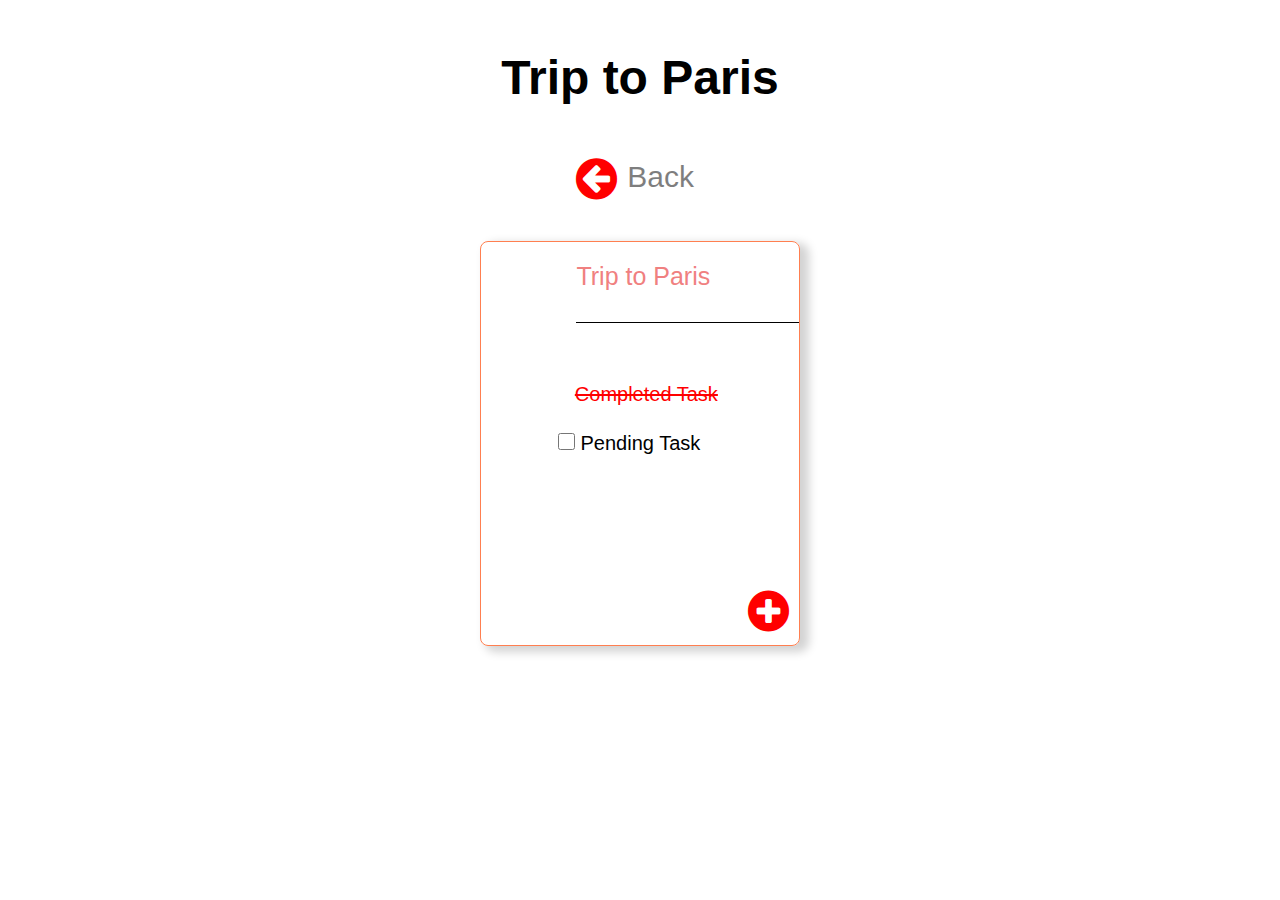
==== index1.html @ 86db3a44 "initial commit" ====
<!DOCTYPE html>
<html lang="en">
<head>
    <meta charset="UTF-8">
    <meta http-equiv="X-UA-Compatible" content="IE=edge">
    <meta name="viewport" content="width=device-width, initial-scale=1.0">
    <link rel="stylesheet" href="https://cdnjs.cloudflare.com/ajax/libs/font-awesome/4.7.0/css/font-awesome.min.css">
    <link rel="stylesheet" href="./index1.css">
    <title>Document</title>
</head>
<body>
    <div class="upper-container4">

        <div>
            <p id="trip-to-paris"> Trip to Paris </p>
        </div>
    </div>
        
    <div class="upper-container5">
                <span id="circle">
                    <i class="fa fa-arrow-circle-left" style="font-size:48px;color:red"></i>
                </span>
            
                <span id="Back">
                    Back
                </span>
    
    </div>
    <div class="card-container2">
        <div class="card2">
            <div class ="div4">
                <p>Trip to Paris</p>
            </div>

            <div class ="div5">
                <p>Completed Task</p>
            </div>

            <div class ="div6">
                <form>
                    <input type="checkbox" name="todo" id="check">
                    <label for="todo">Pending Task</label>
                </form>
            </div>
            <div id="circle-plus-1">
                <i class="fa fa-plus-circle" style="font-size:48px;color:red"></i>
            </div>
        </div>
</body>
</html>
---- index1.css ----
*{
    margin:0;
    padding:0;
    box-sizing: border-box;
    font-family: Arial, Helvetica, sans-serif;
}

.contents-page-1{
    width: 100%;
    height: 100%;
    margin-top: 10%;
}
.upper-container{
    width:50%;
    height:10%;
    margin-left: 29%;
    margin-top: 50px;
    margin-bottom: 30px;
    position: relative;
}

.upper-container1{
    width: 35%;
    height: 100%;
    padding-top: 20px;
}

#tasks{
    font-weight: bold;
    font-size: 3rem;
}
#Lists{
    font-size: 2.7rem;
    opacity:0.5;
}

.upper-container2{
    width:30%;
    height:100%;
    padding-top: 20px;
    position: absolute;
    top:0px;
    right: 0px;
}

#addlist{
    position: absolute;
    width: 80%;
    height: 100%;
    top:0;
    right: 0;
    font-size: 30px;
    opacity:0.5;
    padding-top: 25px;
}

.card-container1{
    margin:auto;
    display: flex;
    justify-content: center;
    width: 61%;
    margin-left: 23%;
}
.card1{
    margin-top: 10px;
    border:1.5px solid coral;
    height:38vh;
    width:20%;
    position: relative;
    border-radius: 8px;
    box-shadow: 7px 4px 10px 2px lightgrey;
    margin-right: 65px;
}

.div1{
    position: absolute;
    top: 15px;
    font-size: 25px;
    right: 0;
    width: 85%;
    margin-top: 5px;
    text-align: left;
    height: 15%;
    color: lightcoral;
    border-bottom: 1px solid black;
}

.div2{
    width: 90%;
    height: 10%;
    font-size: 20px;
    color: red;
    text-align: right;
    right: 14px;
    position: absolute;
    top: 35%;
    text-decoration: line-through;
    text-decoration: bold;
}

.div3{
    width: 90%;
    height: 10%;
    position: absolute;
    top: 47%;
    text-align:left ;
    font-size: 20px;
}

#check{
    width: 17px;
    height: 17px;
    margin-left:7px ;
}

.upper-container4{
    width:48%;
    height:10%;
    margin-left: 26%;
    margin-top: 50px;
    margin-bottom: 30px;
    position: relative;
    text-align: center;
}

.upper-container5{
    width:10%;
    padding-top: 20px;
    position: relative;
    margin-left: 45%;
}

#Back{
    position: absolute;
    width: 60%;
    height: 100%;
    top: 0;
    right: 0;
    font-size: 30px;
    opacity:0.5;
    padding-top: 25px;
}

#trip-to-paris{
    font-weight: bold;
    font-size: 3rem;
}

.card-container2{
    display:flex;
    justify-content: center;
}

.card2{
    margin-top: 3%;
    display: flex;
    justify-content: center;
    border:1.5px solid coral;
    height:45vh;
    width:25%;
    position: relative;
    border-radius: 8px;
    box-shadow: 7px 4px 10px 2px lightgrey;
}

.div4{
    position: absolute;
    top: 15px;
    font-size: 25px;
    right: 0;
    width: 70%;
    margin-top: 5px;
    text-align: left;
    height: 15%;
    color: lightcoral;
    border-bottom: 1px solid black;
}

.div5{
    width: 90%;
    height: 10%;
    font-size: 20px;
    color: red;
    text-align: left;
    margin-left: 49%;
    position: absolute;
    top: 35%;
    text-decoration: line-through;
    text-decoration: bold;
}

.div6{
    width: 90%;
    height: 10%;
    position: absolute;
    top: 47%;
    text-align: left;
    margin-left: 34%;
    font-size: 20px;
}

#circle-plus-1{
    position: absolute;
    bottom: 10px;
    right: 10px;
}

.notshow{
    filter: blur(6px);
    -webkit-filter: blur(6px);
}

.pop-up{
    position: absolute;
    height: 27vh;
    width: 27%;
    border: 1.5px solid coral;
    border-radius: 10px;
    left: 37%;
    top: 30%;
    color: red;
    font-size: 18px;
    margin : auto;
    box-shadow: 4px 4px 7px rgb(196, 194, 194);
    background-color: white;
    padding: 27px;
}

#add-new{
    opacity: 0.7;
    font-size: 18px;
    margin-left: 36%;
}

.pop-upbar{
    margin-top: 22px;
    margin-left: 31px;
    border-radius: 4px;
    width: 83%;
    height: 23%;
    border:1.5px solid red;
    box-shadow: 2px 2px 4px lightgrey
}

.pop-up-button{
    width: 22%;
    height: 20%;
    margin-top: 76px;
    color: white;
    background-color: rgb(236, 81, 81);
    border-radius: 20px;
    border: none;
    position:absolute;
    left: 163px;
    font-size: 20px;
}
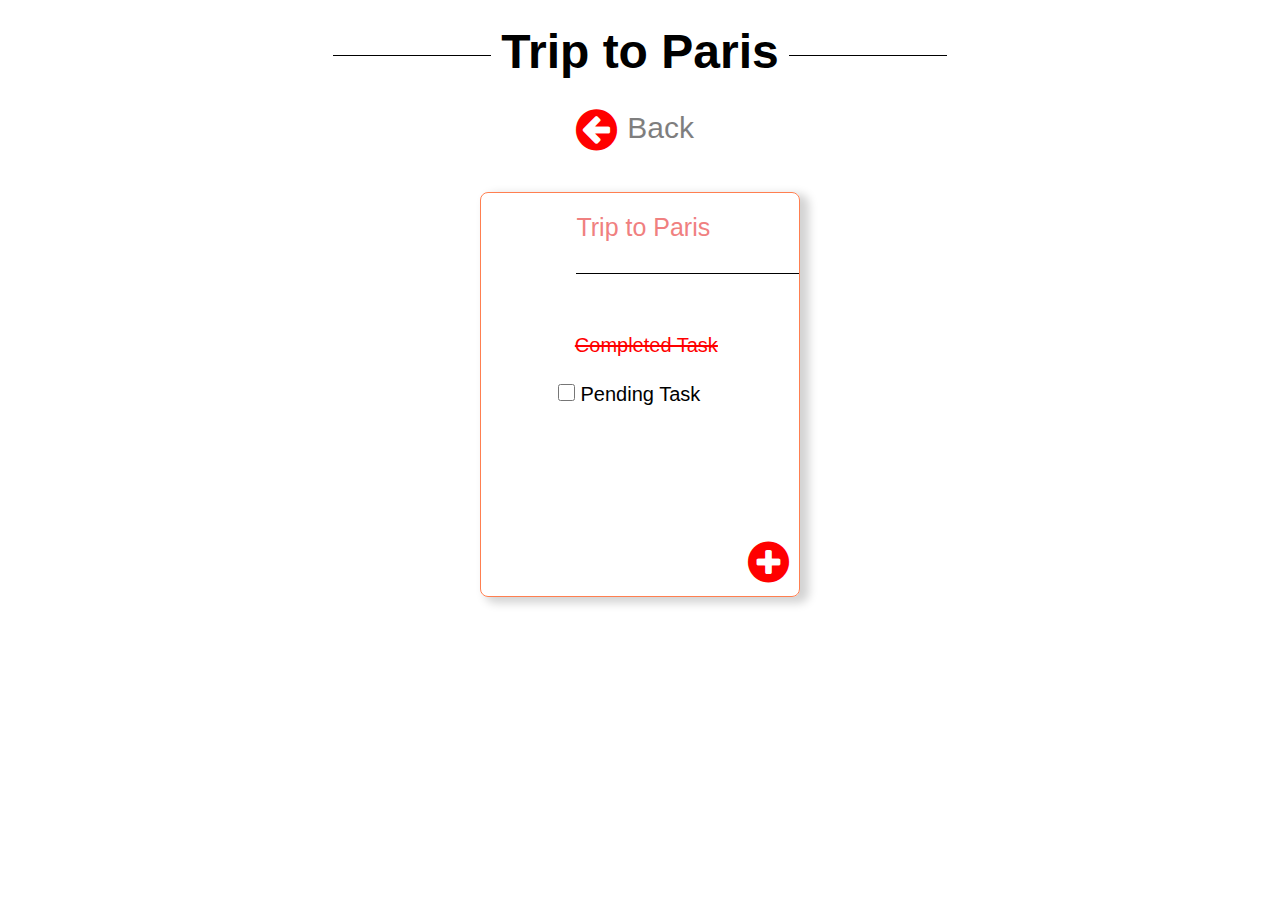
==== commit be34549e: "Updated Commit" ====
--- a/index1.html
+++ b/index1.html
@@ -12,13 +12,16 @@
     <div class="upper-container4">
 
         <div>
-            <p id="trip-to-paris"> Trip to Paris </p>
+            <p id="trip-to-paris"> <span>Trip to Paris </span></p>
+            
         </div>
     </div>
         
     <div class="upper-container5">
                 <span id="circle">
+                    <a href="./index.html" target="_blank">
                     <i class="fa fa-arrow-circle-left" style="font-size:48px;color:red"></i>
+                    </a>
                 </span>
             
                 <span id="Back">
@@ -43,7 +46,9 @@
                 </form>
             </div>
             <div id="circle-plus-1">
+                <a href="./index3.html" target="_blank">
                 <i class="fa fa-plus-circle" style="font-size:48px;color:red"></i>
+                </a>
             </div>
         </div>
 </body>
--- a/index1.css
+++ b/index1.css
@@ -144,6 +144,14 @@
 #trip-to-paris{
     font-weight: bold;
     font-size: 3rem;
+    border-bottom: 1px solid #000;
+    line-height: 0.1em;
+    margin: 10px 0 20px;
+}
+
+#trip-to-paris span{
+    background:#fff;
+    padding: 0 10px;
 }
 
 .card-container2{
@@ -253,4 +261,26 @@
     position:absolute;
     left: 163px;
     font-size: 20px;
+}
+
+/* a:link { text-decoration: coral; }
+a:visited { text-decoration: none; }
+a:hover { text-decoration: none; }
+a:active { text-decoration: none; } */
+
+a:link {color: lightcoral; text-decoration: none;}  
+a:visited {color: lightcoral}  
+a:hover {color: lightcoral}  
+a:active {color: lightcoral}  
+
+.hr{
+    width: 194px;
+    position: absolute;
+    top: 52px;
+    left: 27px;
+}
+
+hr span { 
+    background:#fff; 
+    padding:0 10px; 
 }